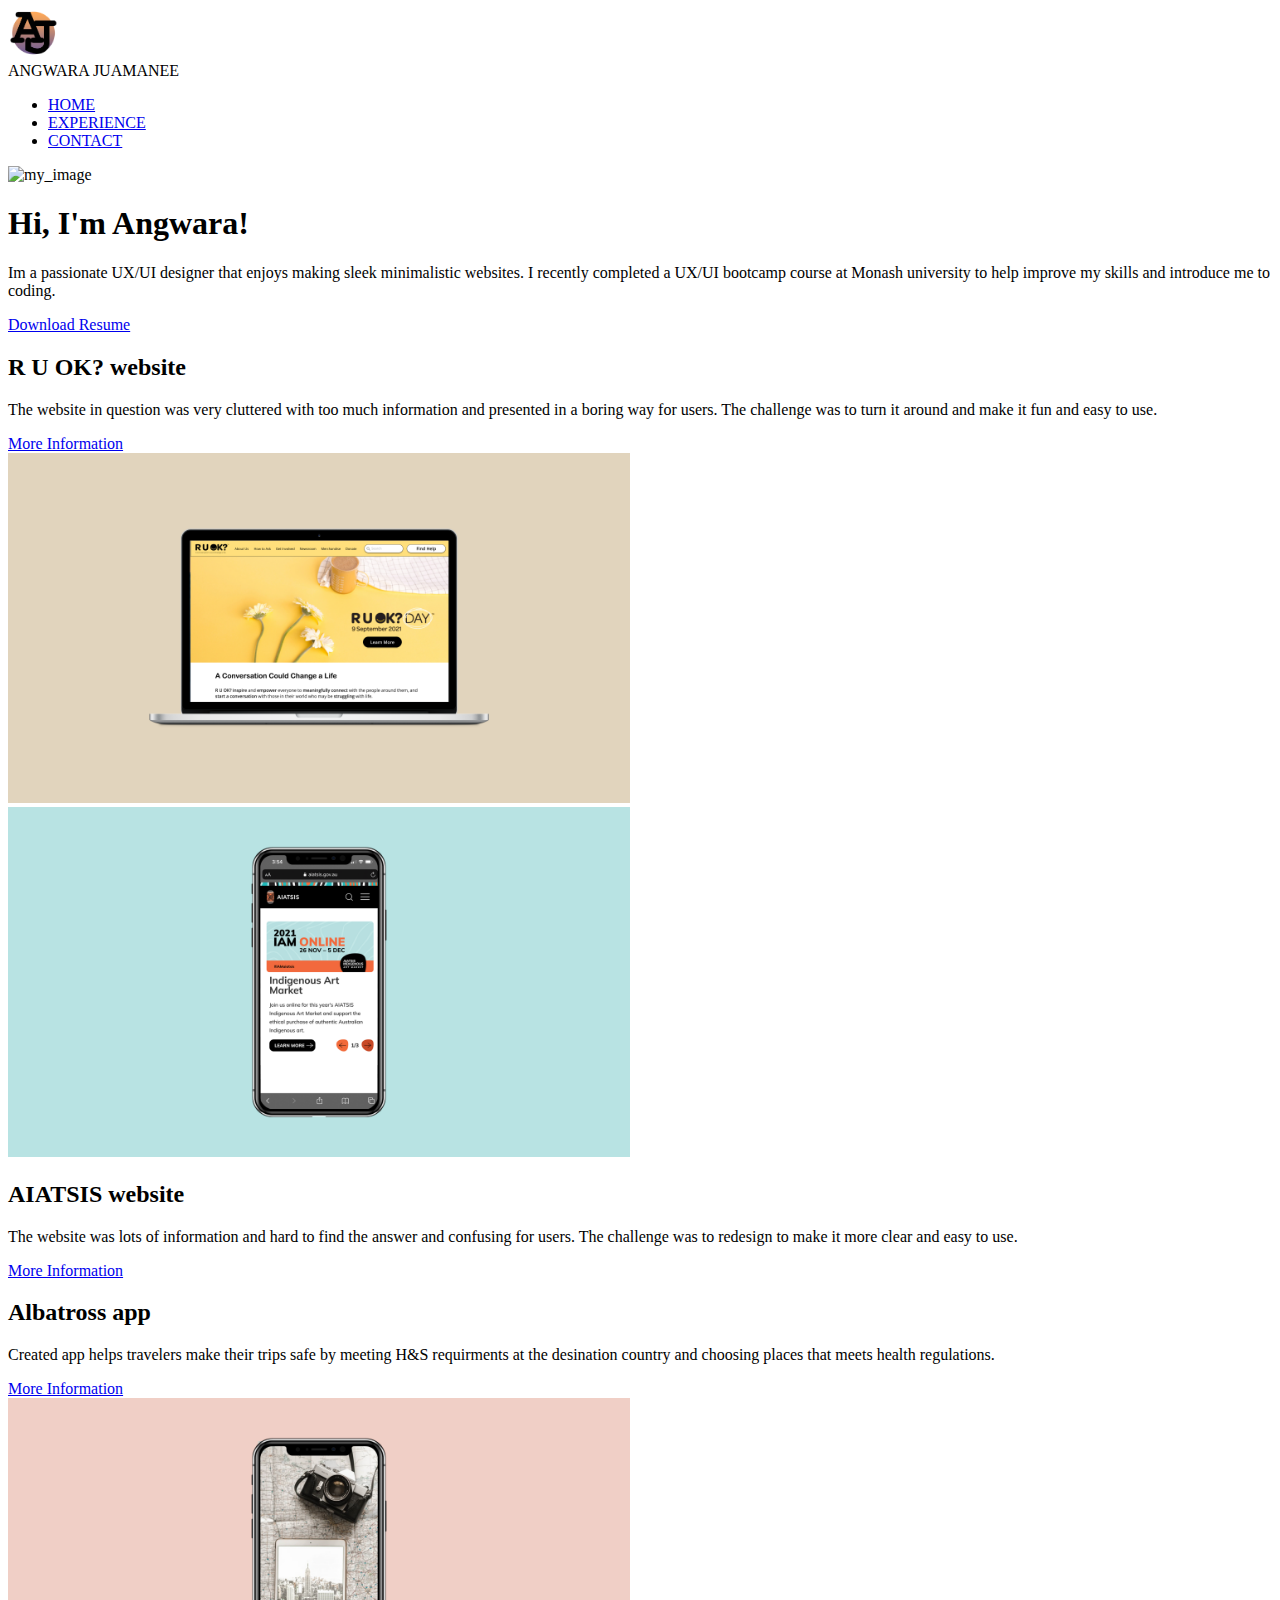
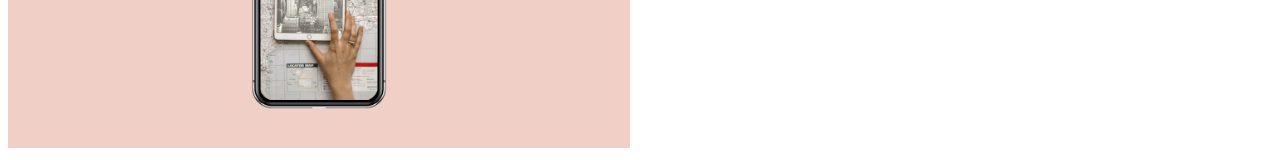
==== index.html @ d94f9692 "bootstrap 4 changes" ====
<!DOCTYPE html>
<html>
    <head>
        <!-- Required meta tags -->
        <meta charset="utf-8">
        <meta name="viewport" content="width=device-width, initial-scale=1">
        <!-- CSS only -->
        <link href="https://cdn.jsdelivr.net/npm/bootstrap@5.1.3/dist/css/bootstrap.min.css" rel="stylesheet" integrity="sha384-1BmE4kWBq78iYhFldvKuhfTAU6auU8tT94WrHftjDbrCEXSU1oBoqyl2QvZ6jIW3" crossorigin="anonymous">
        <link rel="stylesheet" href="css/style.css" type="text/css">
        <title>About Me</title>
    </head>
    <body>
    <!-- JavaScript Bundle with Popper -->
    <script src="https://cdn.jsdelivr.net/npm/bootstrap@5.1.3/dist/js/bootstrap.bundle.min.js" 
        integrity="sha384-ka7Sk0Gln4gmtz2MlQnikT1wXgYsOg+OMhuP+IlRH9sENBO0LRn5q+8nbTov4+1p" 
        crossorigin="anonymous">
    </script>
    <div class="container-fluid mt-3">
        <div class="row align-items-center">
            <!--logo + name -->
            <img class="col col-sm-auto" src="images/aj_logo.png" alt="my_logo" height="50" title="Home"> 
            <div class="col">
                ANGWARA JUAMANEE
            </div>
            
            <!--nav component -->
            <div class="col-sm-4">
                <ul class="nav">
                    <li class="nav-item">
                        <a class="nav-link active" href="#">HOME</a>
                    </li>
                    <li class="nav-item">
                        <a class="nav-link" href="#">EXPERIENCE</a>
                    </li>
                    <li class="nav-item">
                        <a class="nav-link" href="#">CONTACT</a>
                    </li>
                </ul>
            </div>
        </div>
    </div>
    <!-- 2 columns and 4 rows -->
    <div class="container-fluid pt-5">
        <!-- First Row -->
        <div class="row no-gutters align-items-center">
            <!-- icon -->
            <div class="col">
                <img src="images/gib_image.png" alt="my_image" height="350">
            </div>
             <!--hero jumbotron -->
            <div class="jumbotron col">
                <h1 class="display-4">Hi, I'm Angwara!</h1>
                <p class="lead">Im a passionate UX/UI designer that enjoys making sleek minimalistic websites. 
                    I recently completed a UX/UI bootcamp course at Monash university to help improve my skills and introduce me to coding.</p>
                <!-- <hr class="my-4"> -->
                <a class="btn btn-primary btn-lg" href="#" role="button">Download Resume</a>
            </div>
        </div>
        <!--Second Row: case study2-->
        <div class="row no-gutters align-items-center"> 
            <div class="jumbotron col">
                <h2 class="display-4">R U OK? website</h2>
                <p class="lead">The website in question was very cluttered with too much information and presented in a boring way for users. 
                                The challenge was to turn it around and make it fun and easy to use.</p>
                <a class="btn btn-primary btn-lg" href="#" role="button">More Information</a>
            </div> 
            <div class="col">
                <img src="images/ruok_case.png" alt="ruok_case" height="350">
            </div>
        </div>
        <!-- Third Row -->
        <div class="row no-gutters align-items-center">
            <div class="col">
                <img src="images/aiatsis_case.png" alt="aiatsis_case" height="350">
                </div>
            <div class="jumbotron col">
                <h2 class="display-4">AIATSIS website</h2>
                <p class="lead">The website was lots of information and hard to find the answer and confusing for users. 
                                The challenge was to redesign to make it more clear and easy to use.</p>
                <a class="btn btn-primary btn-lg" href="#" role="button">More Information</a>
            </div>
        </div>
        <!--Fourth row: case study3-->
        <div class="row no-gutters align-items-center"> 
            <div class="jumbotron col">
                <h2 class="display-4">Albatross app</h2>
                <p class="lead">Created app helps travelers make their trips safe by meeting  H&S requirments at the desination country 
                            and choosing places that meets health regulations.</p>
                <a class="btn btn-primary btn-lg" href="#" role="button">More Information</a>
            </div> 
            <div class="col">
                <img src="images/Albatross_app.png" alt="Albatross_app" height="350">
            </div>
        </div> 
    </div>
    </body>

</html>
---- css/style.css ----
.no-gutters {
    margin-right: 0;
    margin-left: 0;
    
}

.no-gutters > .col {
    padding-right: 0;
    padding-left: 0;
}
.no-gutters > [class*="col-"] {
    padding-right: 0;
    padding-left: 0;
}
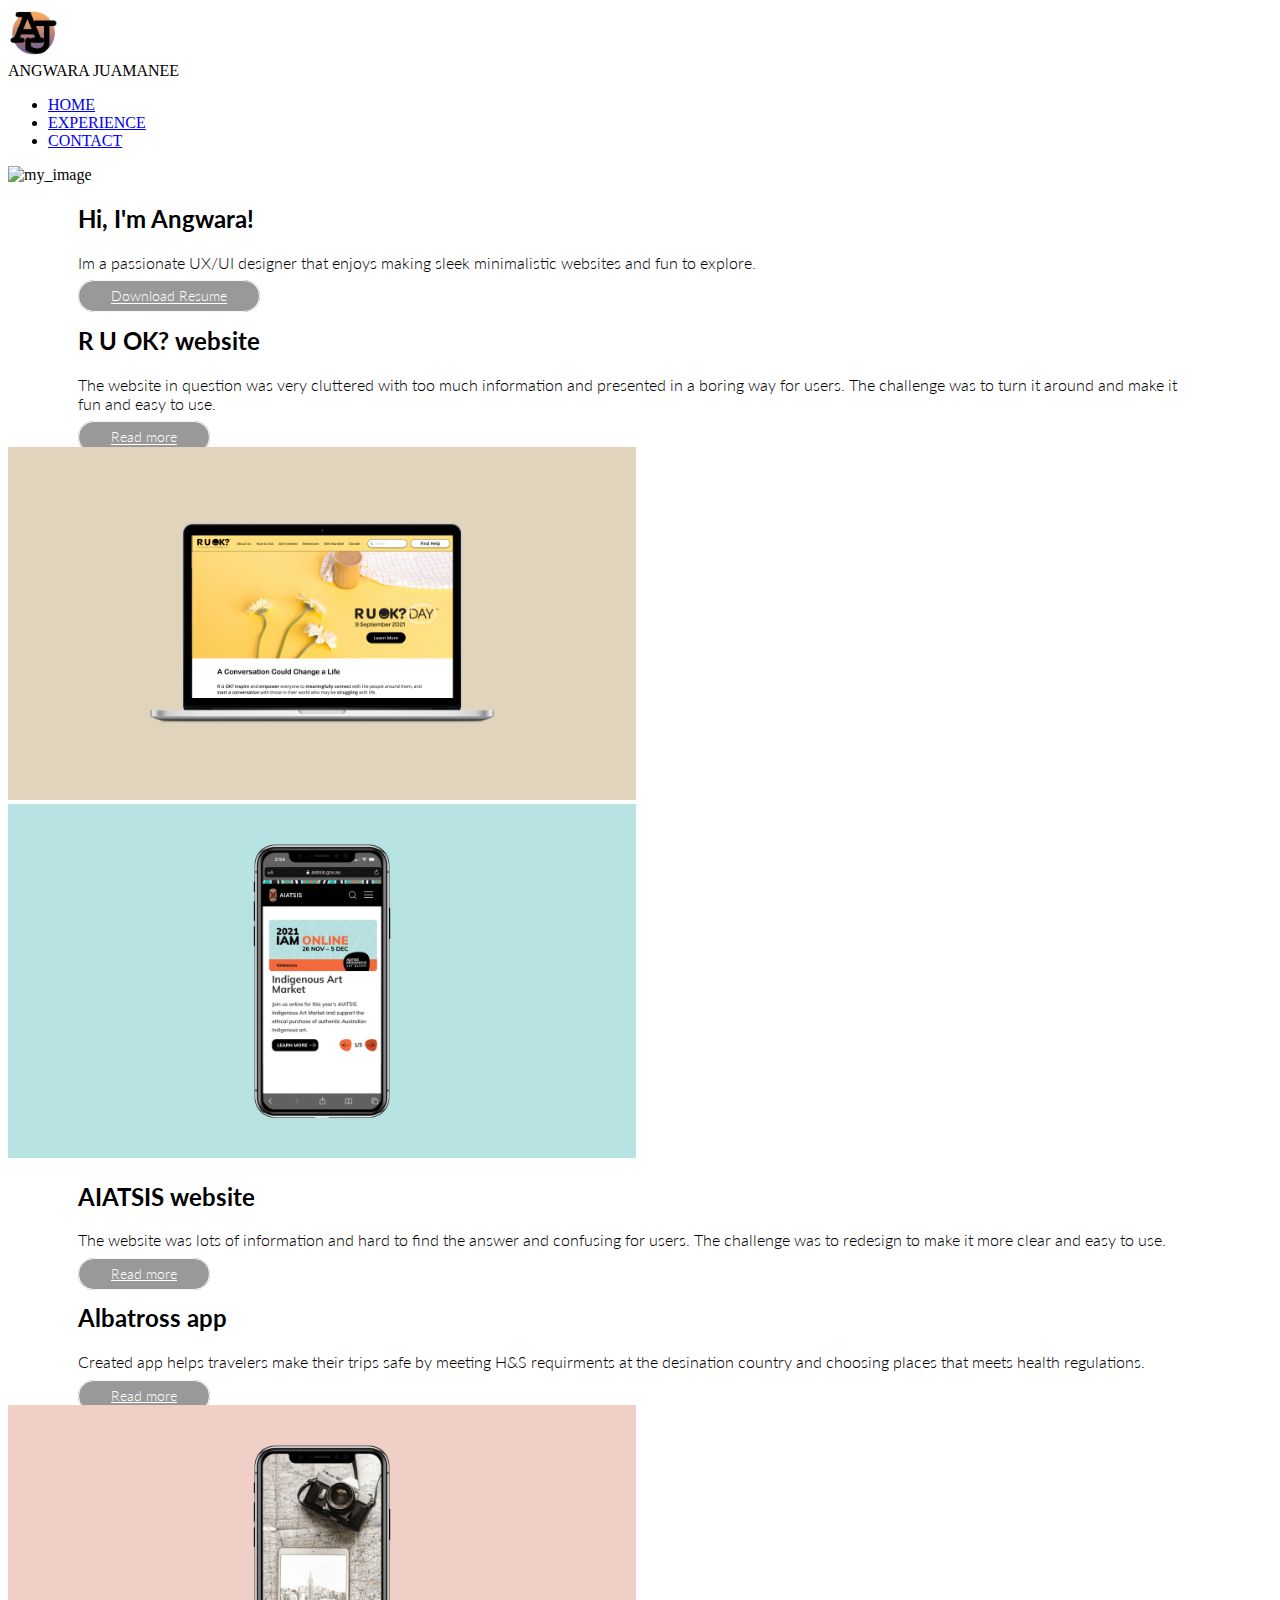
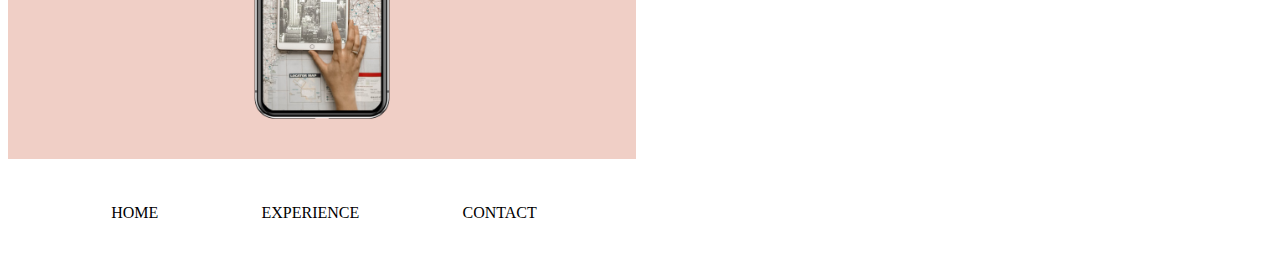
==== commit 9e1a62c4: "Fonts, image layout, footer" ====
--- a/index.html
+++ b/index.html
@@ -7,6 +7,14 @@
         <!-- CSS only -->
         <link href="https://cdn.jsdelivr.net/npm/bootstrap@5.1.3/dist/css/bootstrap.min.css" rel="stylesheet" integrity="sha384-1BmE4kWBq78iYhFldvKuhfTAU6auU8tT94WrHftjDbrCEXSU1oBoqyl2QvZ6jIW3" crossorigin="anonymous">
         <link rel="stylesheet" href="css/style.css" type="text/css">
+        <link rel="preconnect" href="https://fonts.googleapis.com">
+        <link rel="preconnect" href="https://fonts.gstatic.com" crossorigin>
+        <link href="https://fonts.googleapis.com/css2?family=Lato:wght@700&display=swap" rel="stylesheet">
+        
+        <link rel="preconnect" href="https://fonts.googleapis.com">
+        <link rel="preconnect" href="https://fonts.gstatic.com" crossorigin>
+        <link href="https://fonts.googleapis.com/css2?family=Lato:wght@300&display=swap" rel="stylesheet">
+
         <title>About Me</title>
     </head>
     <body>
@@ -15,6 +23,7 @@
         integrity="sha384-ka7Sk0Gln4gmtz2MlQnikT1wXgYsOg+OMhuP+IlRH9sENBO0LRn5q+8nbTov4+1p" 
         crossorigin="anonymous">
     </script>
+    <!-- NAVBAR -->
     <div class="container-fluid mt-3">
         <div class="row align-items-center">
             <!--logo + name -->
@@ -45,15 +54,14 @@
         <div class="row no-gutters align-items-center">
             <!-- icon -->
             <div class="col">
-                <img src="images/gib_image.png" alt="my_image" height="350">
+                <img src="images/gib_image.png" alt="my_image" height="353.5">
             </div>
              <!--hero jumbotron -->
             <div class="jumbotron col">
-                <h1 class="display-4">Hi, I'm Angwara!</h1>
-                <p class="lead">Im a passionate UX/UI designer that enjoys making sleek minimalistic websites. 
-                    I recently completed a UX/UI bootcamp course at Monash university to help improve my skills and introduce me to coding.</p>
+                <h2 class="display-4">Hi, I'm Angwara!</h2>
+                <p class="lead">Im a passionate UX/UI designer that enjoys making sleek minimalistic websites and fun to explore.</p>
                 <!-- <hr class="my-4"> -->
-                <a class="btn btn-primary btn-lg" href="#" role="button">Download Resume</a>
+                <a class="btn btn-dark btn-sm" href="#" role="button">Download Resume</a>
             </div>
         </div>
         <!--Second Row: case study2-->
@@ -62,22 +70,22 @@
                 <h2 class="display-4">R U OK? website</h2>
                 <p class="lead">The website in question was very cluttered with too much information and presented in a boring way for users. 
                                 The challenge was to turn it around and make it fun and easy to use.</p>
-                <a class="btn btn-primary btn-lg" href="#" role="button">More Information</a>
+                <a class="btn btn-dark btn-lg" href="#" role="button">Read more</a>
             </div> 
             <div class="col">
-                <img src="images/ruok_case.png" alt="ruok_case" height="350">
+                <img src="images/ruok_case.png" alt="ruok_case" height="353.5">
             </div>
         </div>
         <!-- Third Row -->
         <div class="row no-gutters align-items-center">
             <div class="col">
-                <img src="images/aiatsis_case.png" alt="aiatsis_case" height="350">
+                <img src="images/aiatsis_case.png" alt="aiatsis_case" height="353.5">
                 </div>
             <div class="jumbotron col">
                 <h2 class="display-4">AIATSIS website</h2>
                 <p class="lead">The website was lots of information and hard to find the answer and confusing for users. 
                                 The challenge was to redesign to make it more clear and easy to use.</p>
-                <a class="btn btn-primary btn-lg" href="#" role="button">More Information</a>
+                <a class="btn btn-dark btn-lg" href="#" role="button">Read more</a>
             </div>
         </div>
         <!--Fourth row: case study3-->
@@ -86,13 +94,21 @@
                 <h2 class="display-4">Albatross app</h2>
                 <p class="lead">Created app helps travelers make their trips safe by meeting  H&S requirments at the desination country 
                             and choosing places that meets health regulations.</p>
-                <a class="btn btn-primary btn-lg" href="#" role="button">More Information</a>
+                <a class="btn btn-dark btn-lg" href="#" role="button">Read more</a>
             </div> 
             <div class="col">
-                <img src="images/Albatross_app.png" alt="Albatross_app" height="350">
+                <img src="images/Albatross_app.png" alt="Albatross_app" height="353.5">
             </div>
         </div> 
     </div>
+        <!-- Footer -->
+        <footer>
+            <div class="footerItems">
+                <p>HOME</p>
+                <p>EXPERIENCE</p>       
+                <p>CONTACT</p>        
+            </div>
+        </footer>
     </body>
 
 </html>--- a/css/style.css
+++ b/css/style.css
@@ -1,5 +1,5 @@
 
-.no-gutters {
+/* .no-gutters {
     margin-right: 0;
     margin-left: 0;
     
@@ -12,5 +12,64 @@
 .no-gutters > [class*="col-"] {
     padding-right: 0;
     padding-left: 0;
+} */
+
+
+.btn {
+    padding:.4rem 2rem;
+    font-size: .90rem;
+    font-family: 'Open Sans', 'Helvetica Neue', sans-serif;
+    font-weight: 400;
+    border-radius: 2rem;
+    border-style: none;
+    border: 1px solid whitesmoke;
+    background-color:#999999; 
+    color: white;
+    transition: 300ms;
 }
-  +
+ .jumbotron > h2 {
+    margin-left: 70px;
+    margin-right: 70px;
+    font-family: 'Lato', sans-serif;
+    font-weight: 700;
+ }
+ .jumbotron > p {
+    margin-left: 70px;
+    margin-right: 70px;
+    font-family: 'Lato', sans-serif;
+    font-weight: 300;
+ }
+ .jumbotron > a {
+    margin-left: 70px;
+    margin-right: 70px;
+    font-family: 'Lato', sans-serif;
+    font-weight: 300;
+} 
+ 
+
+.footerItems {
+    display: flex;
+    width: 50%;
+    height: 100px;
+    align-items: center;
+    justify-content: space-evenly;
+  }
+  
+  @media only screen and (max-width: 600){
+      .navbar div {
+          display: flex;
+          flex-direction: column;
+      }
+      section {
+          display: flex;
+          flex-direction: column;
+      }
+      section * {
+          width: 100%;
+      }
+      .footerItems {
+          display: flex;
+          flex-direction: column;
+      }
+    }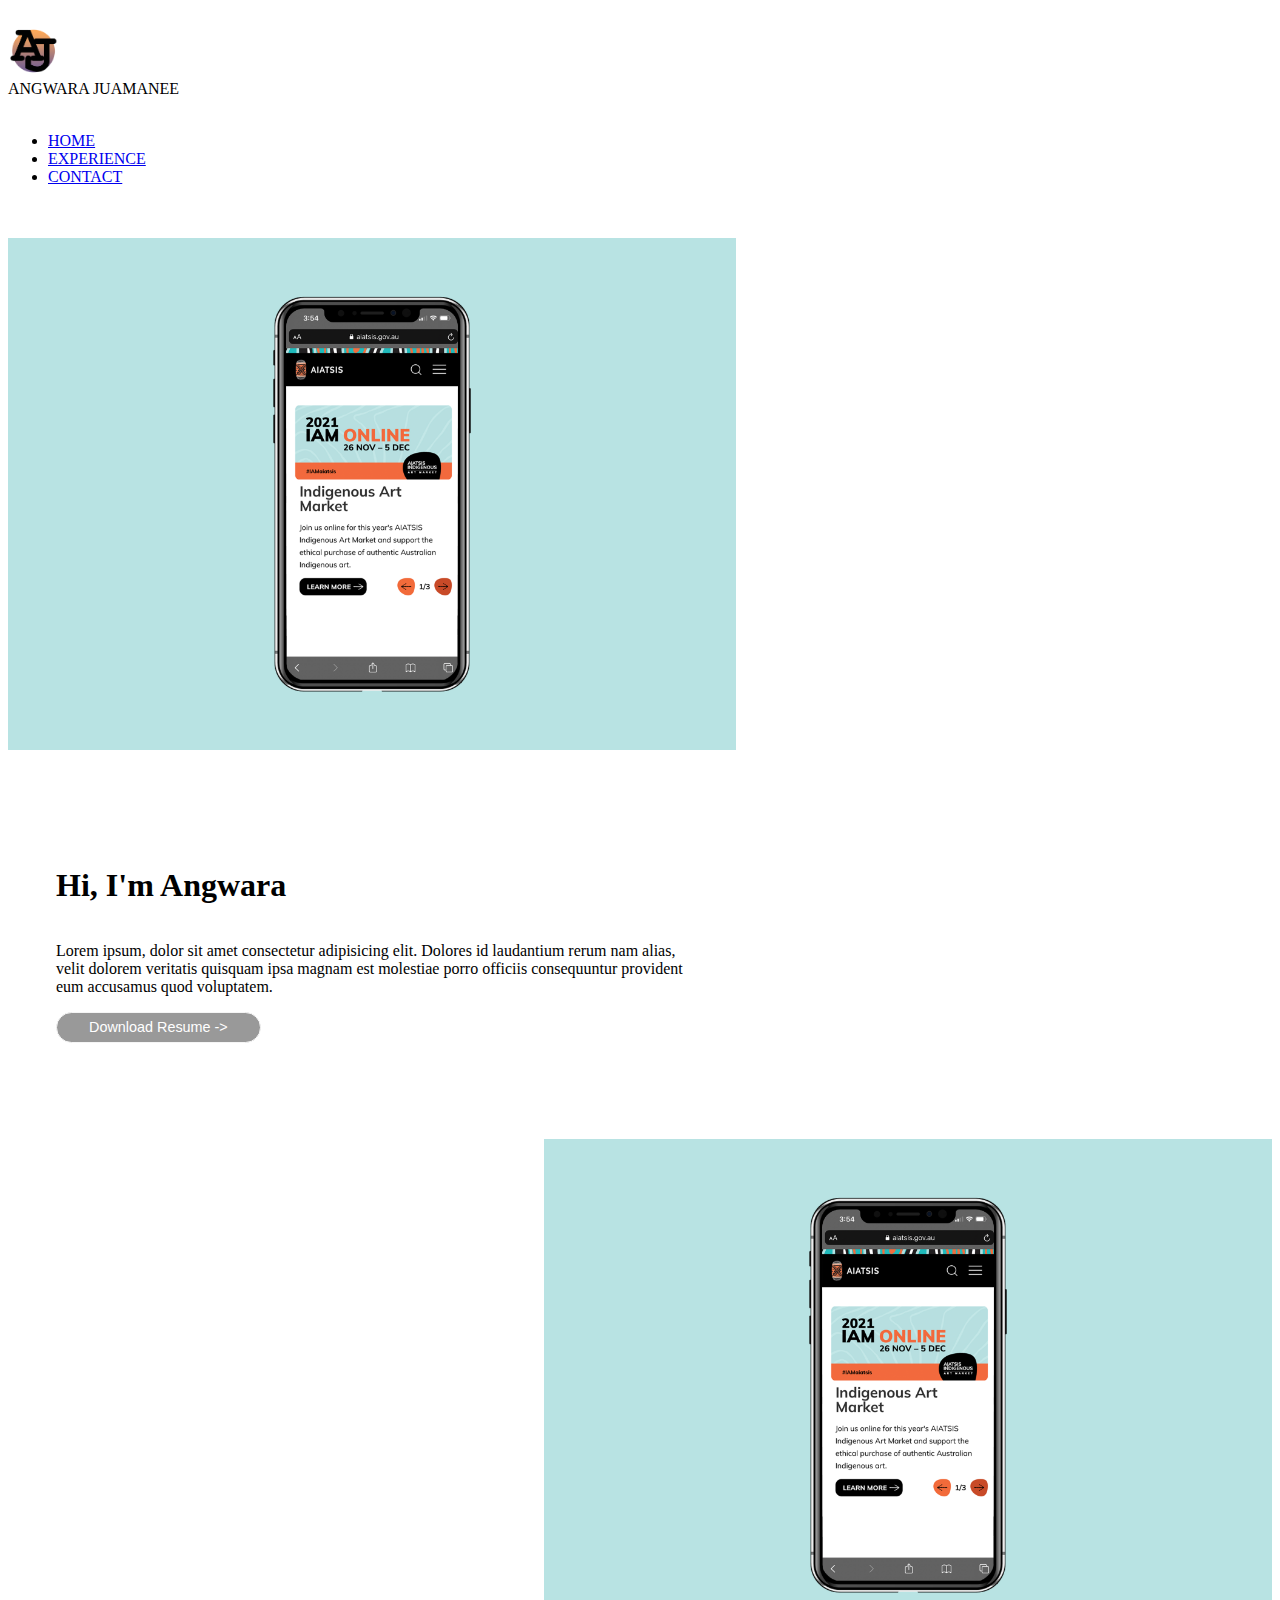
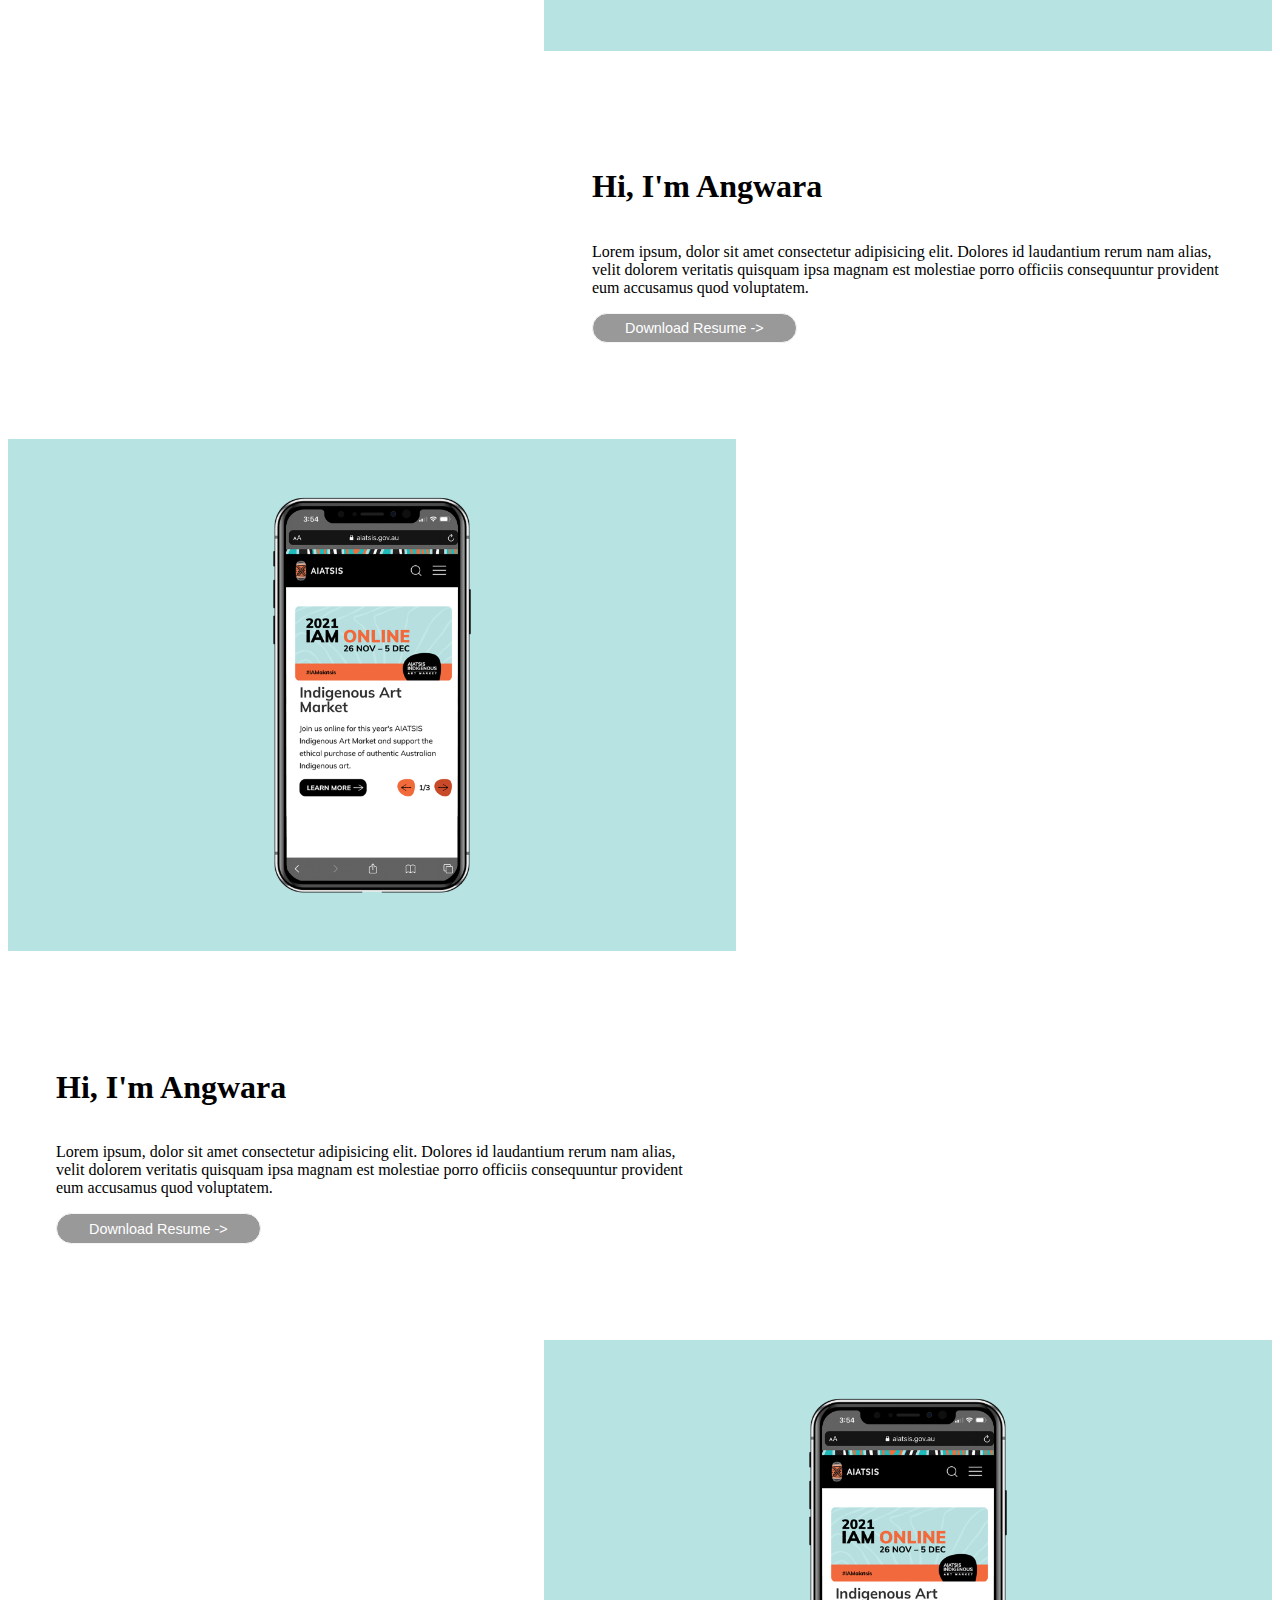
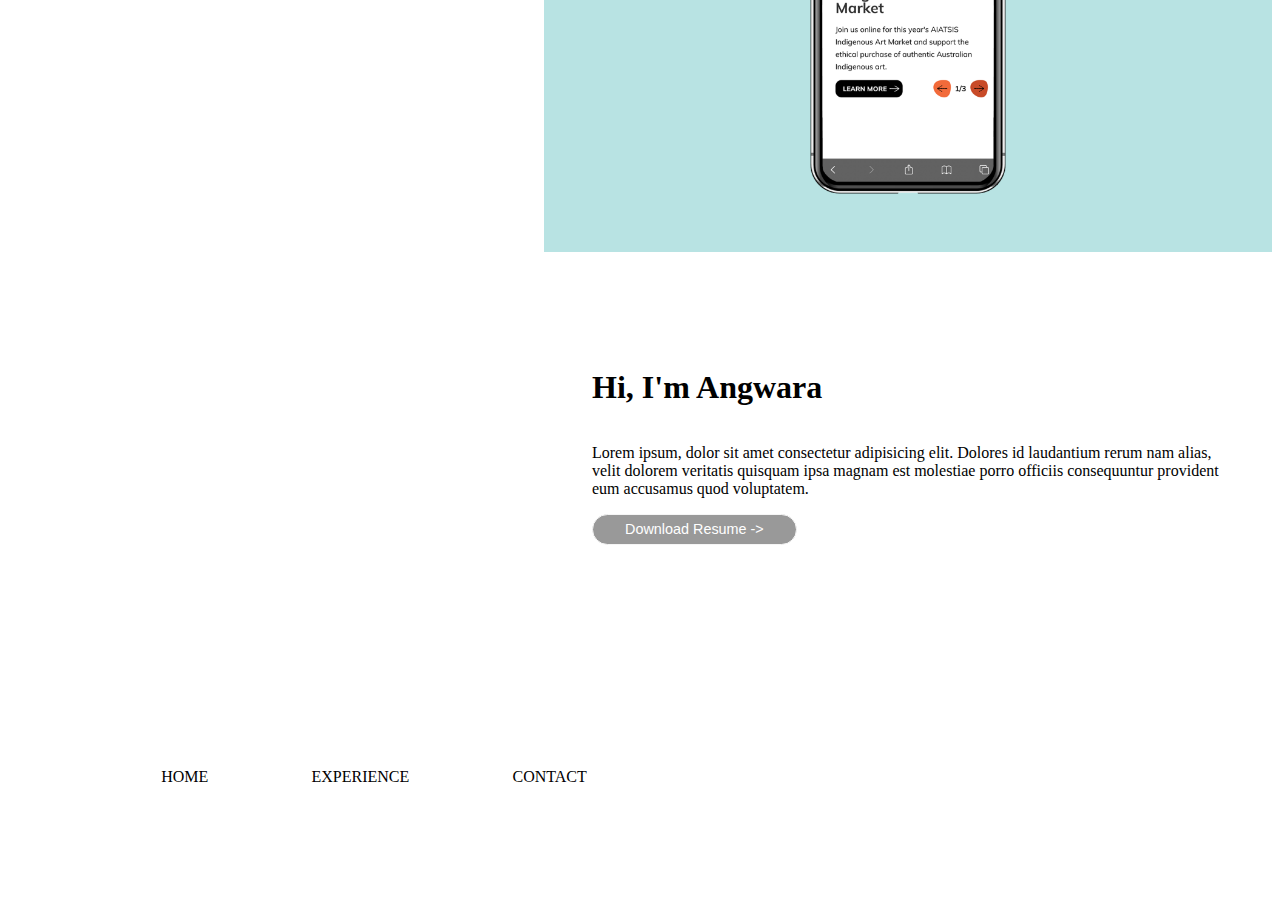
==== commit 92c6aaa9: "changed body from bootstrap to grid" ====
--- a/index.html
+++ b/index.html
@@ -1,37 +1,37 @@
 <!DOCTYPE html>
 <html>
-    <head>
-        <!-- Required meta tags -->
-        <meta charset="utf-8">
-        <meta name="viewport" content="width=device-width, initial-scale=1">
-        <!-- CSS only -->
-        <link href="https://cdn.jsdelivr.net/npm/bootstrap@5.1.3/dist/css/bootstrap.min.css" rel="stylesheet" integrity="sha384-1BmE4kWBq78iYhFldvKuhfTAU6auU8tT94WrHftjDbrCEXSU1oBoqyl2QvZ6jIW3" crossorigin="anonymous">
-        <link rel="stylesheet" href="css/style.css" type="text/css">
-        <link rel="preconnect" href="https://fonts.googleapis.com">
-        <link rel="preconnect" href="https://fonts.gstatic.com" crossorigin>
-        <link href="https://fonts.googleapis.com/css2?family=Lato:wght@700&display=swap" rel="stylesheet">
-        
-        <link rel="preconnect" href="https://fonts.googleapis.com">
-        <link rel="preconnect" href="https://fonts.gstatic.com" crossorigin>
-        <link href="https://fonts.googleapis.com/css2?family=Lato:wght@300&display=swap" rel="stylesheet">
-
-        <title>About Me</title>
-    </head>
-    <body>
+​
+<head>
+    <!-- Required meta tags -->
+    <meta charset="utf-8">
+    <meta name="viewport" content="width=device-width, initial-scale=1">
+    <!-- CSS only -->
+    <link href="https://cdn.jsdelivr.net/npm/bootstrap@5.1.3/dist/css/bootstrap.min.css" rel="stylesheet" integrity="sha384-1BmE4kWBq78iYhFldvKuhfTAU6auU8tT94WrHftjDbrCEXSU1oBoqyl2QvZ6jIW3" crossorigin="anonymous">
+    <link rel="stylesheet" href="css/style.css" type="text/css">
+    <link rel="preconnect" href="https://fonts.googleapis.com">
+    <link rel="preconnect" href="https://fonts.gstatic.com" crossorigin>
+    <link href="https://fonts.googleapis.com/css2?family=Lato:wght@700&display=swap" rel="stylesheet">
+​
+    <link rel="preconnect" href="https://fonts.googleapis.com">
+    <link rel="preconnect" href="https://fonts.gstatic.com" crossorigin>
+    <link href="https://fonts.googleapis.com/css2?family=Lato:wght@300&display=swap" rel="stylesheet">
+​
+    <title>About Me</title>
+</head>
+​
+<body>
     <!-- JavaScript Bundle with Popper -->
-    <script src="https://cdn.jsdelivr.net/npm/bootstrap@5.1.3/dist/js/bootstrap.bundle.min.js" 
-        integrity="sha384-ka7Sk0Gln4gmtz2MlQnikT1wXgYsOg+OMhuP+IlRH9sENBO0LRn5q+8nbTov4+1p" 
-        crossorigin="anonymous">
+    <script src="https://cdn.jsdelivr.net/npm/bootstrap@5.1.3/dist/js/bootstrap.bundle.min.js" integrity="sha384-ka7Sk0Gln4gmtz2MlQnikT1wXgYsOg+OMhuP+IlRH9sENBO0LRn5q+8nbTov4+1p" crossorigin="anonymous">
     </script>
     <!-- NAVBAR -->
     <div class="container-fluid mt-3">
         <div class="row align-items-center">
             <!--logo + name -->
-            <img class="col col-sm-auto" src="images/aj_logo.png" alt="my_logo" height="50" title="Home"> 
+            <img class="col col-sm-auto" src="images/aj_logo.png" alt="my_logo" height="50" title="Home">
             <div class="col">
                 ANGWARA JUAMANEE
             </div>
-            
+​
             <!--nav component -->
             <div class="col-sm-4">
                 <ul class="nav">
@@ -48,67 +48,104 @@
             </div>
         </div>
     </div>
-    <!-- 2 columns and 4 rows -->
-    <div class="container-fluid pt-5">
-        <!-- First Row -->
-        <div class="row no-gutters align-items-center">
-            <!-- icon -->
-            <div class="col">
-                <img src="images/gib_image.png" alt="my_image" height="353.5">
+​
+    <!-- NEW GRID -->
+    <section id="caseStudies">
+        <!-- TILE START -->
+        <!-- <div class="tile">
+            <div id="angwaraSelfie" class="thumbnail">
             </div>
-             <!--hero jumbotron -->
-            <div class="jumbotron col">
-                <h2 class="display-4">Hi, I'm Angwara!</h2>
-                <p class="lead">Im a passionate UX/UI designer that enjoys making sleek minimalistic websites and fun to explore.</p>
-                <!-- <hr class="my-4"> -->
-                <a class="btn btn-dark btn-sm" href="#" role="button">Download Resume</a>
+            <div class="body">
+                <h1>Hi, I'm Angwara</h1>
+                <p>Lorem ipsum, dolor sit amet consectetur adipisicing elit. Dolores id laudantium rerum nam alias, velit dolorem veritatis quisquam ipsa magnam est molestiae porro officiis consequuntur provident eum accusamus quod voluptatem.</p>
+                <button>Download Resume -></button>
+            </div>
+        </div> -->
+        <!-- TILE END -->
+​
+        <!-- TILE START -->
+        <!-- <div class="tile reverse">
+            <div id="angwaraSelfie" class="thumbnail">
+            </div>
+            <div class="body">
+                <h1>Hi, I'm Angwara</h1>
+                <p>Lorem ipsum, dolor sit amet consectetur adipisicing elit. Dolores id laudantium rerum nam alias, velit dolorem veritatis quisquam ipsa magnam est molestiae porro officiis consequuntur provident eum accusamus quod voluptatem.</p>
+                <button>Download Resume -></button>
+            </div>
+        </div> -->
+        <!-- TILE END -->
+        
+​        <!-- TILE START -->
+        <!-- <div class="tile">
+            <div id="angwaraSelfie" class="thumbnail">
+            </div>
+            <div class="body">
+                <h1>Hi, I'm Angwara</h1>
+                <p>Lorem ipsum, dolor sit amet consectetur adipisicing elit. Dolores id laudantium rerum nam alias, velit dolorem veritatis quisquam ipsa magnam est molestiae porro officiis consequuntur provident eum accusamus quod voluptatem.</p>
+                <button>Download Resume -></button>
+            </div>
+        </div> -->
+        <!-- TILE END -->
+        
+        <!-- TILE START -->
+        <div class="tile">
+            <div id="angwaraSelfie" class="thumbnail">
+            </div>
+            <div class="body">
+                <h1>Hi, I'm Angwara</h1>
+                <p>Lorem ipsum, dolor sit amet consectetur adipisicing elit. Dolores id laudantium rerum nam alias, velit dolorem veritatis quisquam ipsa magnam est molestiae porro officiis consequuntur provident eum accusamus quod voluptatem.</p>
+                <button>Download Resume -></button>
             </div>
         </div>
-        <!--Second Row: case study2-->
-        <div class="row no-gutters align-items-center"> 
-            <div class="jumbotron col">
-                <h2 class="display-4">R U OK? website</h2>
-                <p class="lead">The website in question was very cluttered with too much information and presented in a boring way for users. 
-                                The challenge was to turn it around and make it fun and easy to use.</p>
-                <a class="btn btn-dark btn-lg" href="#" role="button">Read more</a>
-            </div> 
-            <div class="col">
-                <img src="images/ruok_case.png" alt="ruok_case" height="353.5">
+        <!-- TILE END -->
+
+        <!-- TILE START -->
+        <div class="tile reverse">
+            <div id="angwaraSelfie" class="thumbnail">
+            </div>
+            <div class="body">
+                <h1>Hi, I'm Angwara</h1>
+                <p>Lorem ipsum, dolor sit amet consectetur adipisicing elit. Dolores id laudantium rerum nam alias, velit dolorem veritatis quisquam ipsa magnam est molestiae porro officiis consequuntur provident eum accusamus quod voluptatem.</p>
+                <button>Download Resume -></button>
             </div>
         </div>
-        <!-- Third Row -->
-        <div class="row no-gutters align-items-center">
-            <div class="col">
-                <img src="images/aiatsis_case.png" alt="aiatsis_case" height="353.5">
-                </div>
-            <div class="jumbotron col">
-                <h2 class="display-4">AIATSIS website</h2>
-                <p class="lead">The website was lots of information and hard to find the answer and confusing for users. 
-                                The challenge was to redesign to make it more clear and easy to use.</p>
-                <a class="btn btn-dark btn-lg" href="#" role="button">Read more</a>
+        <!-- END OF NEW GRID --> 
+
+        <!-- TILE START -->
+        <div class="tile">
+            <div id="angwaraSelfie" class="thumbnail">
+            </div>
+            <div class="body">
+                <h1>Hi, I'm Angwara</h1>
+                <p>Lorem ipsum, dolor sit amet consectetur adipisicing elit. Dolores id laudantium rerum nam alias, velit dolorem veritatis quisquam ipsa magnam est molestiae porro officiis consequuntur provident eum accusamus quod voluptatem.</p>
+                <button>Download Resume -></button>
             </div>
         </div>
-        <!--Fourth row: case study3-->
-        <div class="row no-gutters align-items-center"> 
-            <div class="jumbotron col">
-                <h2 class="display-4">Albatross app</h2>
-                <p class="lead">Created app helps travelers make their trips safe by meeting  H&S requirments at the desination country 
-                            and choosing places that meets health regulations.</p>
-                <a class="btn btn-dark btn-lg" href="#" role="button">Read more</a>
-            </div> 
-            <div class="col">
-                <img src="images/Albatross_app.png" alt="Albatross_app" height="353.5">
+        <!-- TILE END -->
+
+        <!-- TILE START -->
+        <div class="tile reverse">
+            <div id="angwaraSelfie" class="thumbnail">
             </div>
-        </div> 
-    </div>
-        <!-- Footer -->
-        <footer>
-            <div class="footerItems">
-                <p>HOME</p>
-                <p>EXPERIENCE</p>       
-                <p>CONTACT</p>        
+            <div class="body">
+                <h1>Hi, I'm Angwara</h1>
+                <p>Lorem ipsum, dolor sit amet consectetur adipisicing elit. Dolores id laudantium rerum nam alias, velit dolorem veritatis quisquam ipsa magnam est molestiae porro officiis consequuntur provident eum accusamus quod voluptatem.</p>
+                <button>Download Resume -></button>
             </div>
-        </footer>
-    </body>
-
+        </div>
+        <!-- END OF NEW GRID -->
+​
+​
+    </section>
+​
+    <!-- Footer -->
+    <footer>
+        <div class="footerItems">
+            <p>HOME</p>
+            <p>EXPERIENCE</p>
+            <p>CONTACT</p>
+        </div>
+    </footer>
+</body>
+​
 </html>--- a/css/style.css
+++ b/css/style.css
@@ -15,7 +15,53 @@
 } */
 
 
-.btn {
+.ln {
+    border: 1px solid #424242;
+}
+
+#caseStudies {
+    display: grid;
+    grid-template-columns: repeat(12, 1fr);
+}
+
+#caseStudies .tile {
+    grid-column: span 12;
+    display: flex;
+    flex-direction: row;
+    flex-wrap: wrap;
+}
+
+#caseStudies .reverse {
+    flex-direction: row-reverse;
+}
+
+#caseStudies .tile>* {
+    width: 50%;
+    display: flex;
+    flex-direction: column;
+    align-items: flex-start;
+    justify-content: center;
+    padding: 6rem 3rem;
+}
+
+#caseStudies .tile .thumbnail {
+    background-size: cover;
+    background-position: center;
+    min-height: 320px;
+}
+
+#angwaraSelfie {
+    background-image: url("../images/aiatsis_case.png");
+}
+
+@media only screen and (max-width: 800px) {
+    #caseStudies .tile>* {
+        min-width: 100%;
+    }
+}
+
+
+.body > button {
     padding:.4rem 2rem;
     font-size: .90rem;
     font-family: 'Open Sans', 'Helvetica Neue', sans-serif;
@@ -28,7 +74,7 @@
     transition: 300ms;
 }
 
- .jumbotron > h2 {
+ /* .jumbotron > h2 {
     margin-left: 70px;
     margin-right: 70px;
     font-family: 'Lato', sans-serif;
@@ -45,7 +91,7 @@
     margin-right: 70px;
     font-family: 'Lato', sans-serif;
     font-weight: 300;
-} 
+}  */
  
 
 .footerItems {
@@ -54,9 +100,10 @@
     height: 100px;
     align-items: center;
     justify-content: space-evenly;
+    margin: 50px;
   }
   
-  @media only screen and (max-width: 600){
+  /* @media only screen and (max-width: 600){
       .navbar div {
           display: flex;
           flex-direction: column;
@@ -72,4 +119,4 @@
           display: flex;
           flex-direction: column;
       }
-    }+    } */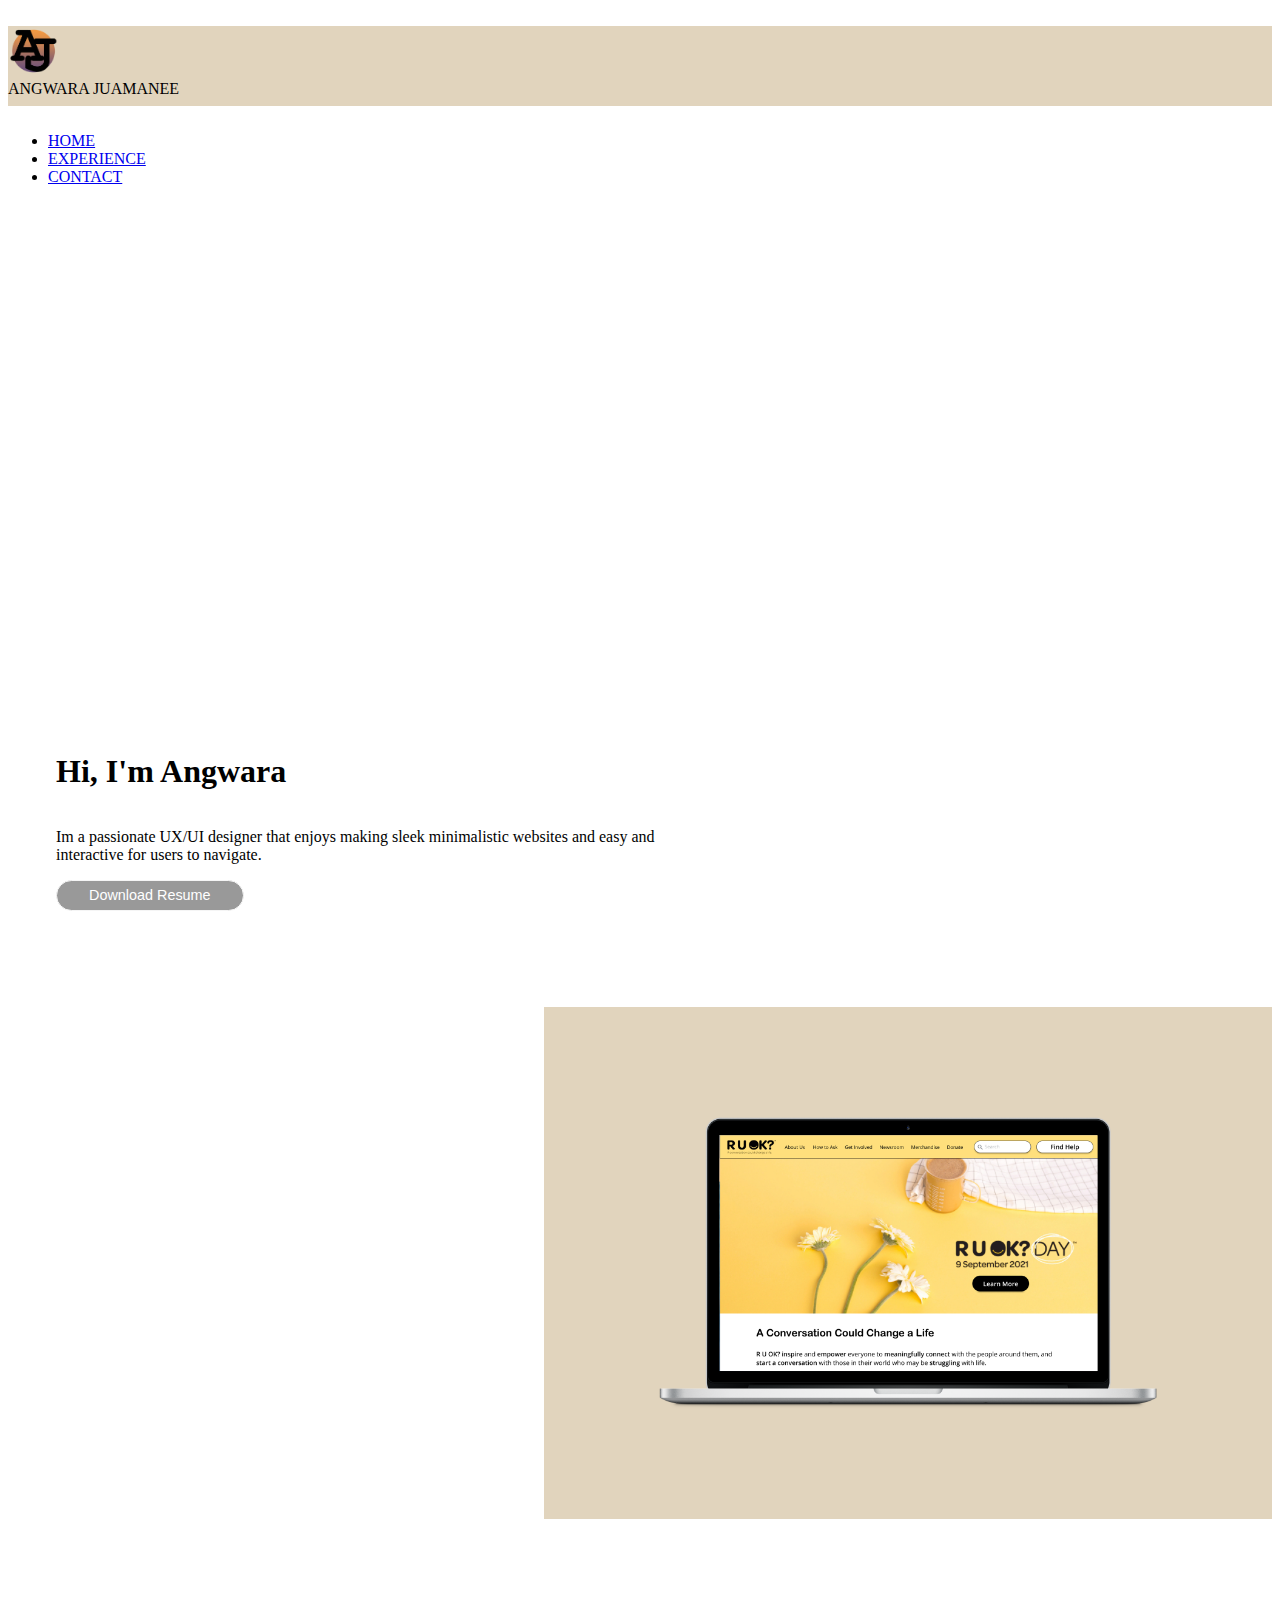
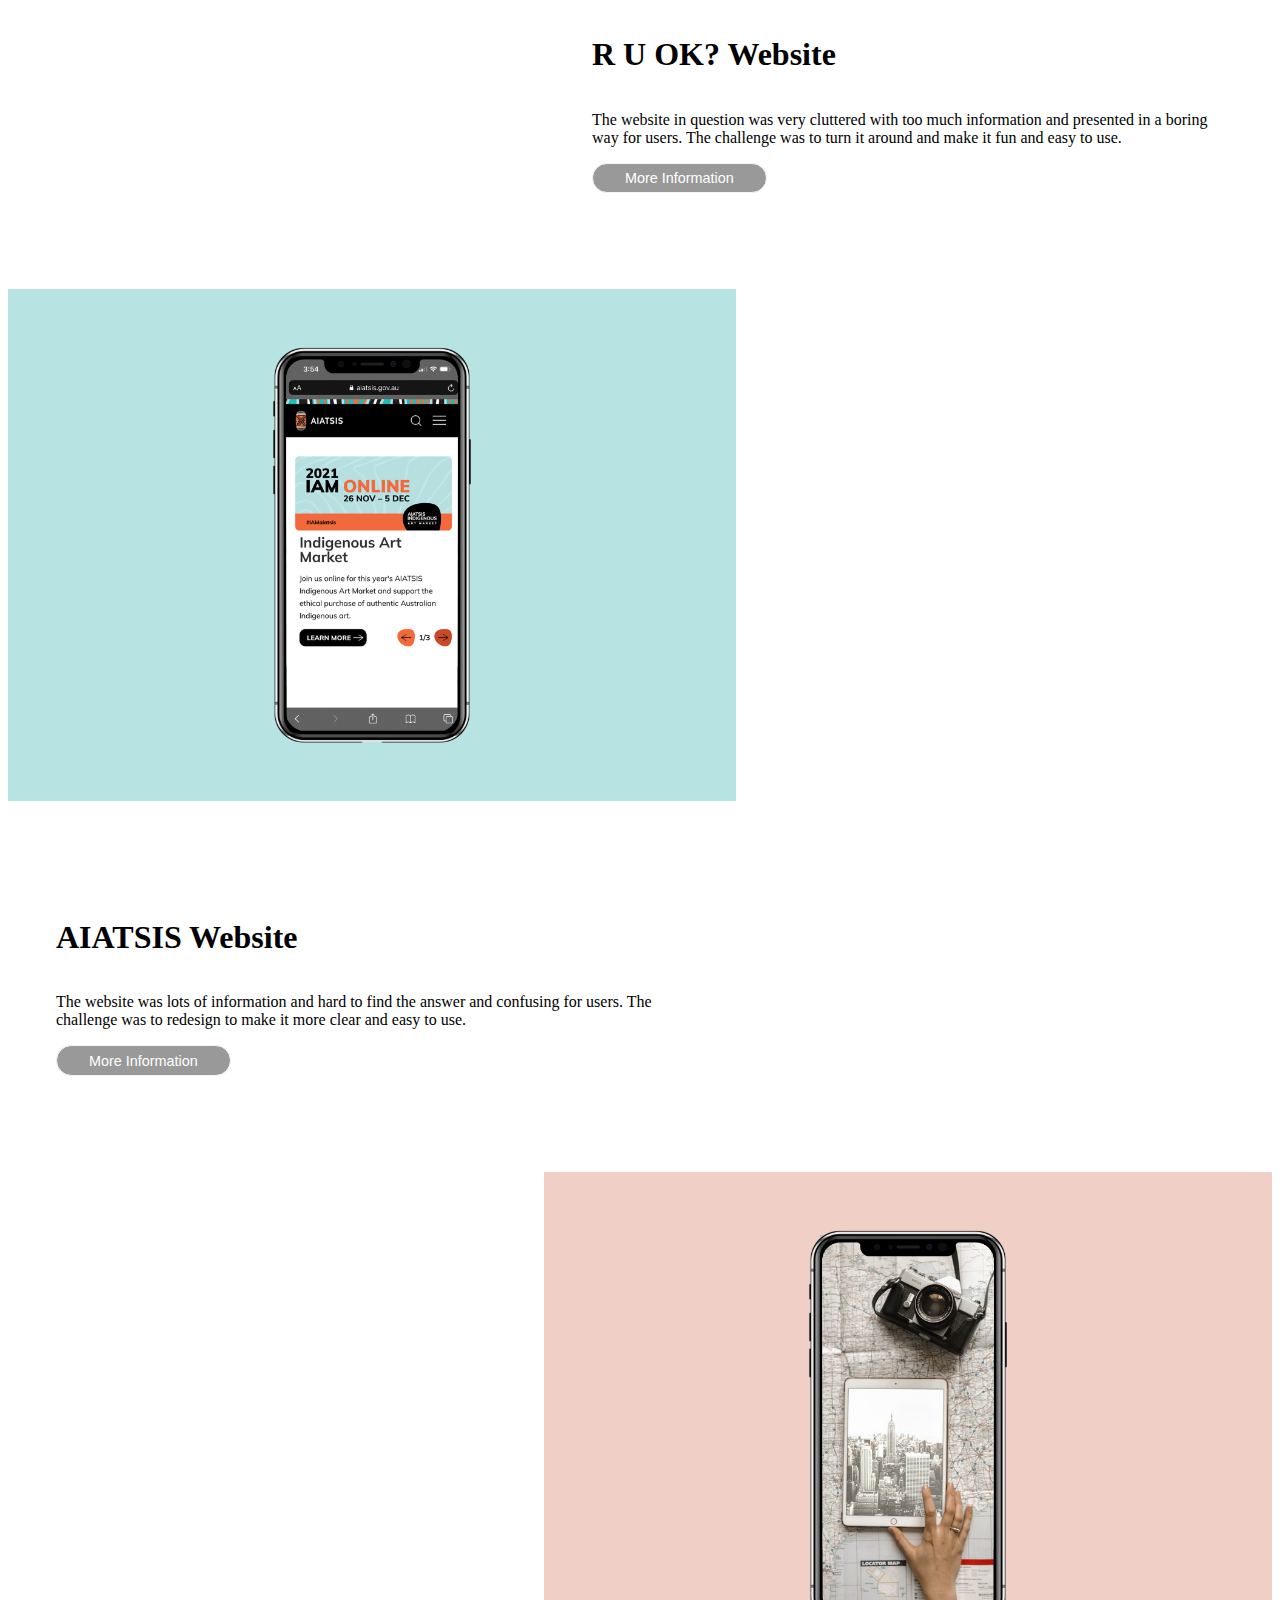
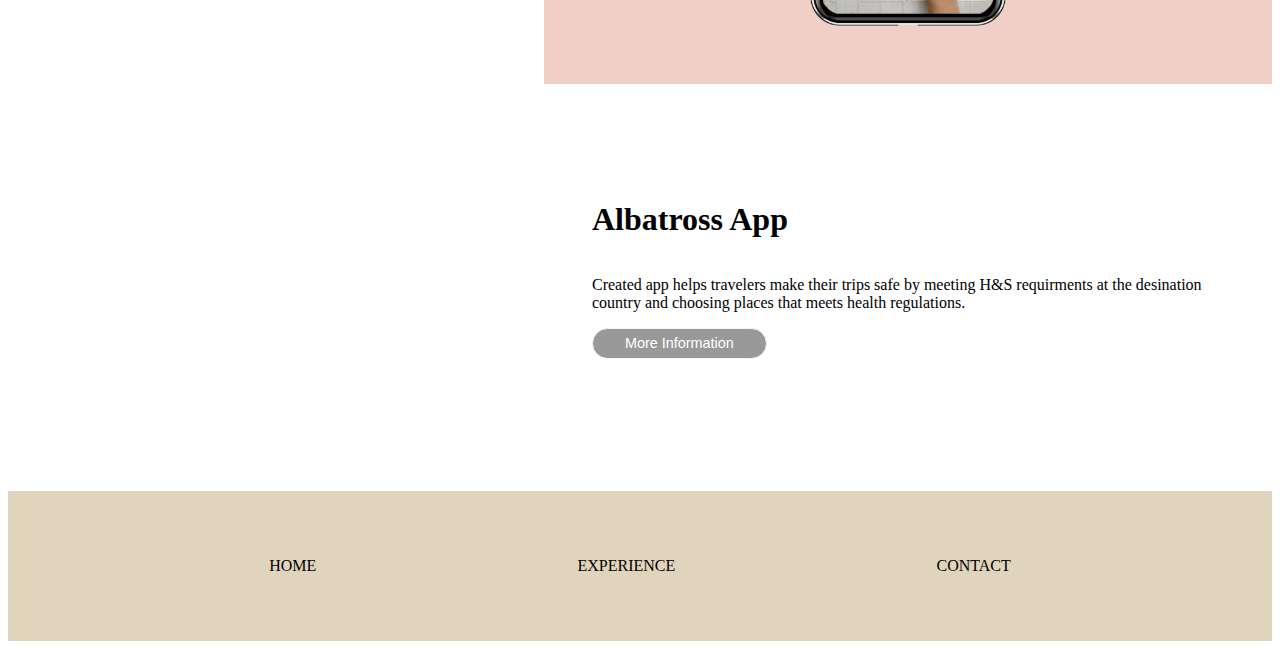
==== commit 80124080: "Final changes" ====
--- a/index.html
+++ b/index.html
@@ -36,10 +36,10 @@
             <div class="col-sm-4">
                 <ul class="nav">
                     <li class="nav-item">
-                        <a class="nav-link active" href="#">HOME</a>
+                        <a class="nav-link active" href="index.html">HOME</a>
                     </li>
                     <li class="nav-item">
-                        <a class="nav-link" href="#">EXPERIENCE</a>
+                        <a class="nav-link" href="experience.html">EXPERIENCE</a>
                     </li>
                     <li class="nav-item">
                         <a class="nav-link" href="#">CONTACT</a>
@@ -52,85 +52,49 @@
     <!-- NEW GRID -->
     <section id="caseStudies">
         <!-- TILE START -->
-        <!-- <div class="tile">
-            <div id="angwaraSelfie" class="thumbnail">
+        <div class="tile">
+            <div id="angwaraImage" class="thumbnail">
             </div>
             <div class="body">
                 <h1>Hi, I'm Angwara</h1>
-                <p>Lorem ipsum, dolor sit amet consectetur adipisicing elit. Dolores id laudantium rerum nam alias, velit dolorem veritatis quisquam ipsa magnam est molestiae porro officiis consequuntur provident eum accusamus quod voluptatem.</p>
-                <button>Download Resume -></button>
-            </div>
-        </div> -->
-        <!-- TILE END -->
-​
-        <!-- TILE START -->
-        <!-- <div class="tile reverse">
-            <div id="angwaraSelfie" class="thumbnail">
-            </div>
-            <div class="body">
-                <h1>Hi, I'm Angwara</h1>
-                <p>Lorem ipsum, dolor sit amet consectetur adipisicing elit. Dolores id laudantium rerum nam alias, velit dolorem veritatis quisquam ipsa magnam est molestiae porro officiis consequuntur provident eum accusamus quod voluptatem.</p>
-                <button>Download Resume -></button>
-            </div>
-        </div> -->
-        <!-- TILE END -->
-        
-​        <!-- TILE START -->
-        <!-- <div class="tile">
-            <div id="angwaraSelfie" class="thumbnail">
-            </div>
-            <div class="body">
-                <h1>Hi, I'm Angwara</h1>
-                <p>Lorem ipsum, dolor sit amet consectetur adipisicing elit. Dolores id laudantium rerum nam alias, velit dolorem veritatis quisquam ipsa magnam est molestiae porro officiis consequuntur provident eum accusamus quod voluptatem.</p>
-                <button>Download Resume -></button>
-            </div>
-        </div> -->
-        <!-- TILE END -->
-        
-        <!-- TILE START -->
-        <div class="tile">
-            <div id="angwaraSelfie" class="thumbnail">
-            </div>
-            <div class="body">
-                <h1>Hi, I'm Angwara</h1>
-                <p>Lorem ipsum, dolor sit amet consectetur adipisicing elit. Dolores id laudantium rerum nam alias, velit dolorem veritatis quisquam ipsa magnam est molestiae porro officiis consequuntur provident eum accusamus quod voluptatem.</p>
-                <button>Download Resume -></button>
+                <p>Im a passionate UX/UI designer that enjoys making sleek minimalistic websites and easy and interactive for users to navigate.</p>
+                <button>Download Resume</button>
             </div>
         </div>
         <!-- TILE END -->
 
         <!-- TILE START -->
         <div class="tile reverse">
-            <div id="angwaraSelfie" class="thumbnail">
+            <div id="ruokCase" class="thumbnail">
             </div>
             <div class="body">
-                <h1>Hi, I'm Angwara</h1>
-                <p>Lorem ipsum, dolor sit amet consectetur adipisicing elit. Dolores id laudantium rerum nam alias, velit dolorem veritatis quisquam ipsa magnam est molestiae porro officiis consequuntur provident eum accusamus quod voluptatem.</p>
-                <button>Download Resume -></button>
+                <h1>R U OK? Website</h1>
+                <p>The website in question was very cluttered with too much information and presented in a boring way for users. The challenge was to turn it around and make it fun and easy to use.</p>
+                <button>More Information</button>
             </div>
         </div>
         <!-- END OF NEW GRID --> 
 
         <!-- TILE START -->
         <div class="tile">
-            <div id="angwaraSelfie" class="thumbnail">
+            <div id="aiatsisCase" class="thumbnail">
             </div>
             <div class="body">
-                <h1>Hi, I'm Angwara</h1>
-                <p>Lorem ipsum, dolor sit amet consectetur adipisicing elit. Dolores id laudantium rerum nam alias, velit dolorem veritatis quisquam ipsa magnam est molestiae porro officiis consequuntur provident eum accusamus quod voluptatem.</p>
-                <button>Download Resume -></button>
+                <h1>AIATSIS Website</h1>
+                <p>The website was lots of information and hard to find the answer and confusing for users. The challenge was to redesign to make it more clear and easy to use.</p>
+                <button>More Information</button>
             </div>
         </div>
         <!-- TILE END -->
 
         <!-- TILE START -->
         <div class="tile reverse">
-            <div id="angwaraSelfie" class="thumbnail">
+            <div id="albatrossCase" class="thumbnail">
             </div>
             <div class="body">
-                <h1>Hi, I'm Angwara</h1>
-                <p>Lorem ipsum, dolor sit amet consectetur adipisicing elit. Dolores id laudantium rerum nam alias, velit dolorem veritatis quisquam ipsa magnam est molestiae porro officiis consequuntur provident eum accusamus quod voluptatem.</p>
-                <button>Download Resume -></button>
+                <h1>Albatross App</h1>
+                <p>Created app helps travelers make their trips safe by meeting  H&S requirments at the desination country and choosing places that meets health regulations.</p>
+                <button>More Information</button>
             </div>
         </div>
         <!-- END OF NEW GRID -->
--- a/css/style.css
+++ b/css/style.css
@@ -1,19 +1,8 @@
 
-/* .no-gutters {
-    margin-right: 0;
-    margin-left: 0;
-    
+.container-fluid {
+    background-color:#E1D4BD;
+    height: 80px;
 }
-
-.no-gutters > .col {
-    padding-right: 0;
-    padding-left: 0;
-}
-.no-gutters > [class*="col-"] {
-    padding-right: 0;
-    padding-left: 0;
-} */
-
 
 .ln {
     border: 1px solid #424242;
@@ -50,15 +39,22 @@
     min-height: 320px;
 }
 
-#angwaraSelfie {
+#angwaraImage {
+    background-image: url("../images/gib_image.png");
+}
+
+#ruokCase {
+    background-image: url("../images/ruok_case.png");
+}
+
+#aiatsisCase {
     background-image: url("../images/aiatsis_case.png");
 }
 
-@media only screen and (max-width: 800px) {
-    #caseStudies .tile>* {
-        min-width: 100%;
-    }
+#albatrossCase {
+    background-image: url("../images/Albatross_app.png");
 }
+
 
 
 .body > button {
@@ -72,51 +68,38 @@
     background-color:#999999; 
     color: white;
     transition: 300ms;
-}
-
- /* .jumbotron > h2 {
-    margin-left: 70px;
-    margin-right: 70px;
-    font-family: 'Lato', sans-serif;
-    font-weight: 700;
- }
- .jumbotron > p {
-    margin-left: 70px;
-    margin-right: 70px;
-    font-family: 'Lato', sans-serif;
-    font-weight: 300;
- }
- .jumbotron > a {
-    margin-left: 70px;
-    margin-right: 70px;
-    font-family: 'Lato', sans-serif;
-    font-weight: 300;
-}  */
- 
+} 
 
 .footerItems {
     display: flex;
-    width: 50%;
-    height: 100px;
+    width: 100%;
+    height: 150px;
     align-items: center;
     justify-content: space-evenly;
-    margin: 50px;
+    background-color: #E1D4BD;
   }
   
+  @media only screen and (max-width: 800px) {
+    #caseStudies .tile>* {
+        min-width: 100%;
+    }
+}
+
+
   /* @media only screen and (max-width: 600){
       .navbar div {
           display: flex;
           flex-direction: column;
-      }
-      section {
+      } */
+      /* section {
           display: flex;
           flex-direction: column;
-      }
-      section * {
+      } */
+      /* section * {
           width: 100%;
-      }
-      .footerItems {
+      } */
+      /* .footerItems {
           display: flex;
           flex-direction: column;
-      }
-    } */+      } */
+    /* } */